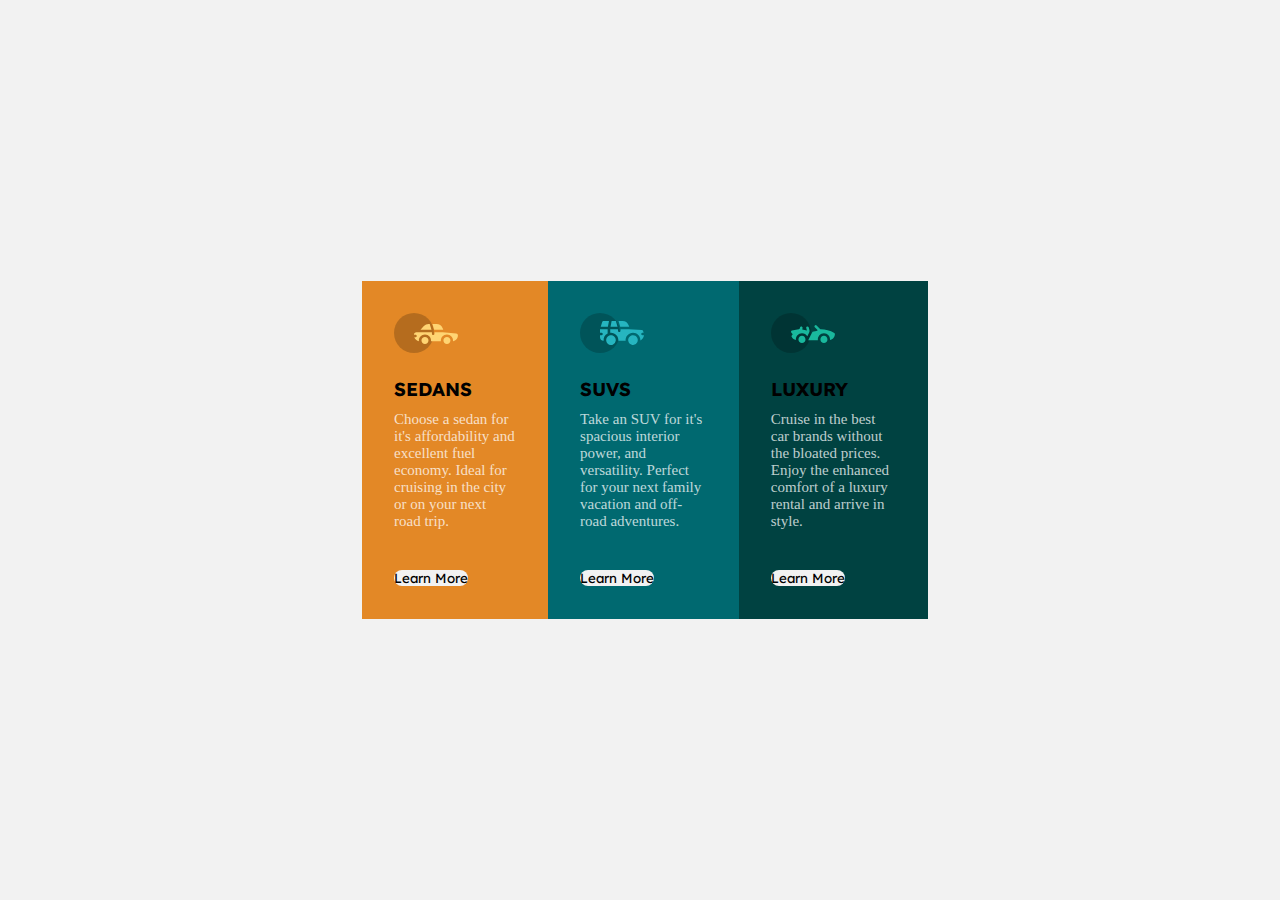
==== index.html @ 192b62f1 "initial commit" ====
<!DOCTYPE html>
<html lang="en">
  <head>
    <meta charset="UTF-8" />
    <meta http-equiv="X-UA-Compatible" content="IE=edge" />
    <meta name="viewport" content="width=device-width, initial-scale=1.0" />
    <title>FLEX BOX TASK</title>
    <link rel="stylesheet" href="style.css" />
  </head>
  <body>
    <main>
      <div class="sedan">
        <img src="/icon-sedans.svg" alt="" />
        <h3>SEDANS</h3>
        <p>
          Choose a sedan for it's affordability and excellent fuel economy.
          Ideal for cruising in the city or on your next road trip.
        </p>
        <button type="button" class="sed">Learn More</button>
      </div>
      <div class="suv">
        <img src="/icon-suvs.svg" alt="" />
        <h3>SUVS</h3>
        <p>
          Take an SUV for it's spacious interior power, and versatility. Perfect
          for your next family vacation and off-road adventures.
        </p>
        <button type="button" class="su">Learn More</button>
      </div>
      <div class="luxury">
        <img src="/icon-luxury.svg" alt="" />
        <h3>LUXURY</h3>
        <p>
          Cruise in the best car brands without the bloated prices. Enjoy the
          enhanced comfort of a luxury rental and arrive in style.
        </p>
        <button type="button">Learn More</button>
      </div>
    </main>
  </body>
</html>
---- style.css ----
@import url("https://fonts.googleapis.com/css2?family=Lexend+Deca:wght@100&family=Poppins:wght@100&display=swap");
/* @import url("https://fonts.googleapis.com/css2?family=Big+Shoulders+Display:wght@100&family=Lexend+Deca:wght@100&family=Poppins:wght@100&display=swap"); */
* {
  margin: 0;
  padding: 0;
  box-sizing: border-box;
  font-family: "Lexend Deca", sans-serif;
  /* font-family: 'Big Shoulders Display'; */
}

body {
  background-color: hsl(0, 0%, 95%);
}

main {
  width: 45%;
  margin: auto;
  padding-left: 10px;
  display: flex;
  justify-content: center;
  align-items: center;
  height: 100vh;
}

h4 {
  margin-bottom: 15px;
  color: hsl(0, 0%, 95%);
  font-size: 15px;
  font-weight: 700;
}

p {
  margin-top: 10px;
  color: hsla(0, 0%, 100%, 0.75);
  font-family: Big Shoulders Display;
  font-size: 15px;
  font-weight: 400;
}

button {
  size: 100px;
  background-color: hsl(0, 0%, 95%);
  margin-top: 40px;
  /* margin-bottom: 10px; */
  border: 0;
  border-radius: 40px;
}

/* button .sed {
  color: hsl(31, 77%, 52%);
}
button .su {
  color: hsl(184, 100%, 22%);
}
button .lux {
  color: hsl(179, 100%, 13%);
} */

img {
  margin-bottom: 20px;
}
.sedan {
  background-color: hsl(31, 77%, 52%);
  padding: 2em;
}

.suv {
  background-color: hsl(184, 100%, 22%);
  padding: 2em;
}

.luxury {
  background-color: hsl(179, 100%, 13%);
  padding: 2em;
}
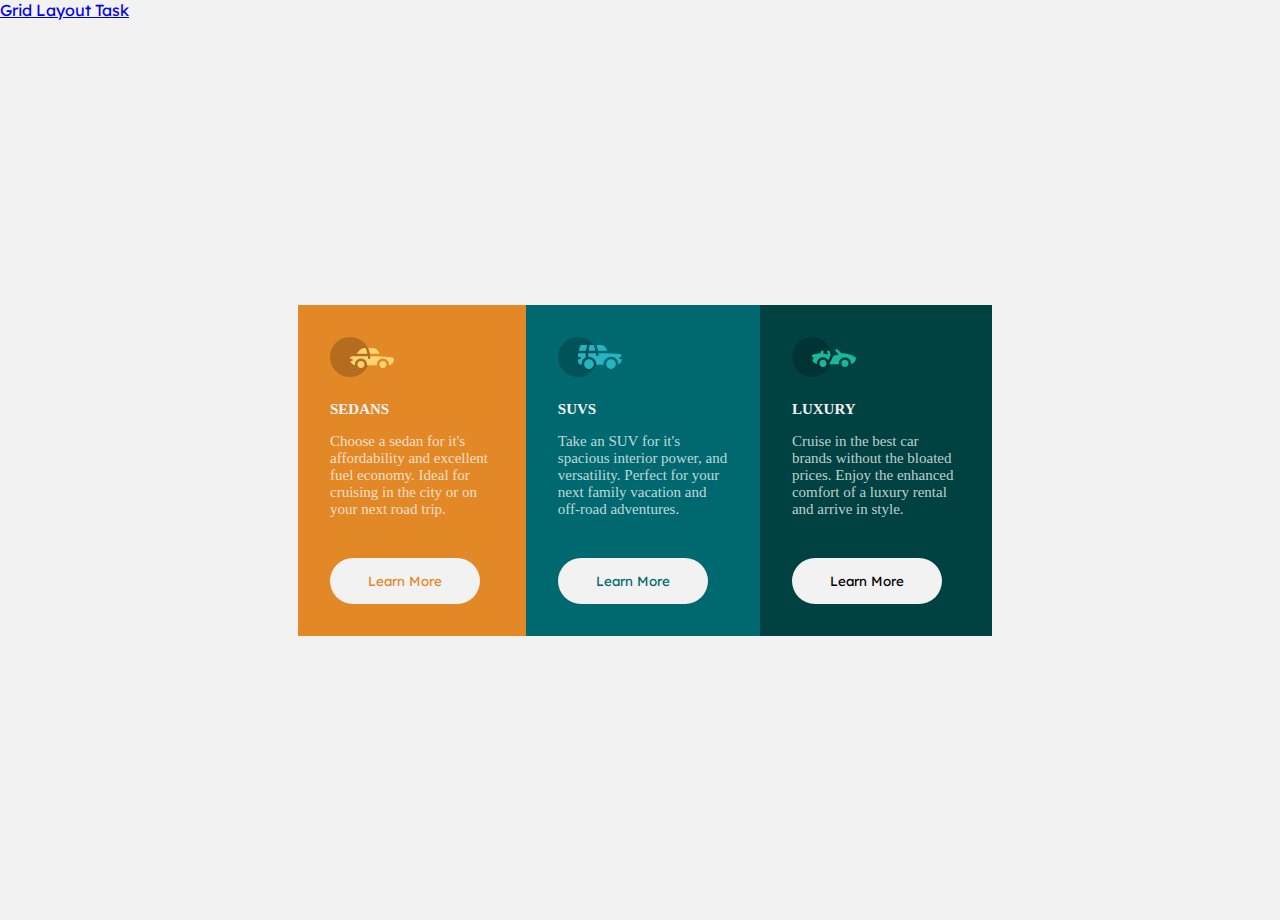
==== commit e5c54cbb: "Add files via upload" ====
--- a/index.html
+++ b/index.html
@@ -1,41 +1,44 @@
-<!DOCTYPE html>
-<html lang="en">
-  <head>
-    <meta charset="UTF-8" />
-    <meta http-equiv="X-UA-Compatible" content="IE=edge" />
-    <meta name="viewport" content="width=device-width, initial-scale=1.0" />
-    <title>FLEX BOX TASK</title>
-    <link rel="stylesheet" href="style.css" />
-  </head>
-  <body>
-    <main>
-      <div class="sedan">
-        <img src="/icon-sedans.svg" alt="" />
-        <h3>SEDANS</h3>
-        <p>
-          Choose a sedan for it's affordability and excellent fuel economy.
-          Ideal for cruising in the city or on your next road trip.
-        </p>
-        <button type="button" class="sed">Learn More</button>
-      </div>
-      <div class="suv">
-        <img src="/icon-suvs.svg" alt="" />
-        <h3>SUVS</h3>
-        <p>
-          Take an SUV for it's spacious interior power, and versatility. Perfect
-          for your next family vacation and off-road adventures.
-        </p>
-        <button type="button" class="su">Learn More</button>
-      </div>
-      <div class="luxury">
-        <img src="/icon-luxury.svg" alt="" />
-        <h3>LUXURY</h3>
-        <p>
-          Cruise in the best car brands without the bloated prices. Enjoy the
-          enhanced comfort of a luxury rental and arrive in style.
-        </p>
-        <button type="button">Learn More</button>
-      </div>
-    </main>
-  </body>
-</html>
+<!DOCTYPE html>
+<html lang="en">
+  <head>
+    <meta charset="UTF-8" />
+    <meta http-equiv="X-UA-Compatible" content="IE=edge" />
+    <meta name="viewport" content="width=device-width, initial-scale=1.0" />
+    <title>FLEX BOX TASK</title>
+    <link rel="stylesheet" href="style.css" />
+  </head>
+  <body>
+    <nav>
+      <a href="grid.html">Grid Layout Task</a>
+    </nav>
+    <main>
+      <div class="sedan">
+        <img src="/icon-sedans.svg" alt="" />
+        <h3>SEDANS</h3>
+        <p>
+          Choose a sedan for it's affordability and excellent fuel economy.
+          Ideal for cruising in the city or on your next road trip.
+        </p>
+        <button type="button" class="sed">Learn More</button>
+      </div>
+      <div class="suv">
+        <img src="/icon-suvs.svg" alt="" />
+        <h3>SUVS</h3>
+        <p>
+          Take an SUV for it's spacious interior power, and versatility. Perfect
+          for your next family vacation and off-road adventures.
+        </p>
+        <button type="button" class="su">Learn More</button>
+      </div>
+      <div class="luxury">
+        <img src="/icon-luxury.svg" alt="" />
+        <h3>LUXURY</h3>
+        <p>
+          Cruise in the best car brands without the bloated prices. Enjoy the
+          enhanced comfort of a luxury rental and arrive in style.
+        </p>
+        <button type="button">Learn More</button>
+      </div>
+    </main>
+  </body>
+</html>
--- a/style.css
+++ b/style.css
@@ -1,75 +1,79 @@
-@import url("https://fonts.googleapis.com/css2?family=Lexend+Deca:wght@100&family=Poppins:wght@100&display=swap");
-/* @import url("https://fonts.googleapis.com/css2?family=Big+Shoulders+Display:wght@100&family=Lexend+Deca:wght@100&family=Poppins:wght@100&display=swap"); */
-* {
-  margin: 0;
-  padding: 0;
-  box-sizing: border-box;
-  font-family: "Lexend Deca", sans-serif;
-  /* font-family: 'Big Shoulders Display'; */
-}
-
-body {
-  background-color: hsl(0, 0%, 95%);
-}
-
-main {
-  width: 45%;
-  margin: auto;
-  padding-left: 10px;
-  display: flex;
-  justify-content: center;
-  align-items: center;
-  height: 100vh;
-}
-
-h4 {
-  margin-bottom: 15px;
-  color: hsl(0, 0%, 95%);
-  font-size: 15px;
-  font-weight: 700;
-}
-
-p {
-  margin-top: 10px;
-  color: hsla(0, 0%, 100%, 0.75);
-  font-family: Big Shoulders Display;
-  font-size: 15px;
-  font-weight: 400;
-}
-
-button {
-  size: 100px;
-  background-color: hsl(0, 0%, 95%);
-  margin-top: 40px;
-  /* margin-bottom: 10px; */
-  border: 0;
-  border-radius: 40px;
-}
-
-/* button .sed {
-  color: hsl(31, 77%, 52%);
-}
-button .su {
-  color: hsl(184, 100%, 22%);
-}
-button .lux {
-  color: hsl(179, 100%, 13%);
-} */
-
-img {
-  margin-bottom: 20px;
-}
-.sedan {
-  background-color: hsl(31, 77%, 52%);
-  padding: 2em;
-}
-
-.suv {
-  background-color: hsl(184, 100%, 22%);
-  padding: 2em;
-}
-
-.luxury {
-  background-color: hsl(179, 100%, 13%);
-  padding: 2em;
-}
+@import url("https://fonts.googleapis.com/css2?family=Lexend+Deca:wght@100&family=Poppins:wght@100&display=swap");
+* {
+  margin: 0;
+  padding: 0;
+  box-sizing: border-box;
+  font-family: "Lexend Deca", sans-serif;
+  /* font-family: 'Big Shoulders Display'; */
+}
+
+body {
+  background-color: hsl(0, 0%, 95%);
+}
+
+main {
+  width: 55%;
+  margin: auto;
+  padding-left: 10px;
+  display: flex;
+  justify-content: center;
+  align-items: center;
+  height: 100vh;
+}
+
+h3 {
+  margin-bottom: 15px;
+  color: hsl(0, 0%, 95%);
+  font-size: 15px;
+  font-weight: 700;
+  font-family: 'Big Shoulders Display';
+  }
+
+p {
+  margin-top: 10px;
+  color: hsla(0, 0%, 100%, 0.75);
+  font-family: Big Shoulders Display;
+  font-size: 15px;
+  font-weight: 400;
+}
+
+button {
+  size: 100px;
+  background-color: hsl(0, 0%, 95%);
+  margin-top: 40px;
+  /* margin-bottom: 10px; */
+  border: 0;
+  border-radius: 45px;
+  padding: 15px;
+  width: 150px;
+  justify-items: left;
+}
+
+.sed {
+  color: hsl(31, 77%, 52%);
+}
+
+.su {
+  color: hsl(184, 100%, 22%);
+}
+.lux {
+  color: hsl(179, 100%, 13%);
+}
+
+img {
+  margin-bottom: 20px;
+}
+.sedan {
+  background-color: hsl(31, 77%, 52%);
+  padding: 2em;
+}
+
+.suv {
+  background-color: hsl(184, 100%, 22%);
+  padding: 2em;
+}
+
+.luxury {
+  background-color: hsl(179, 100%, 13%);
+  padding: 2em;
+}
